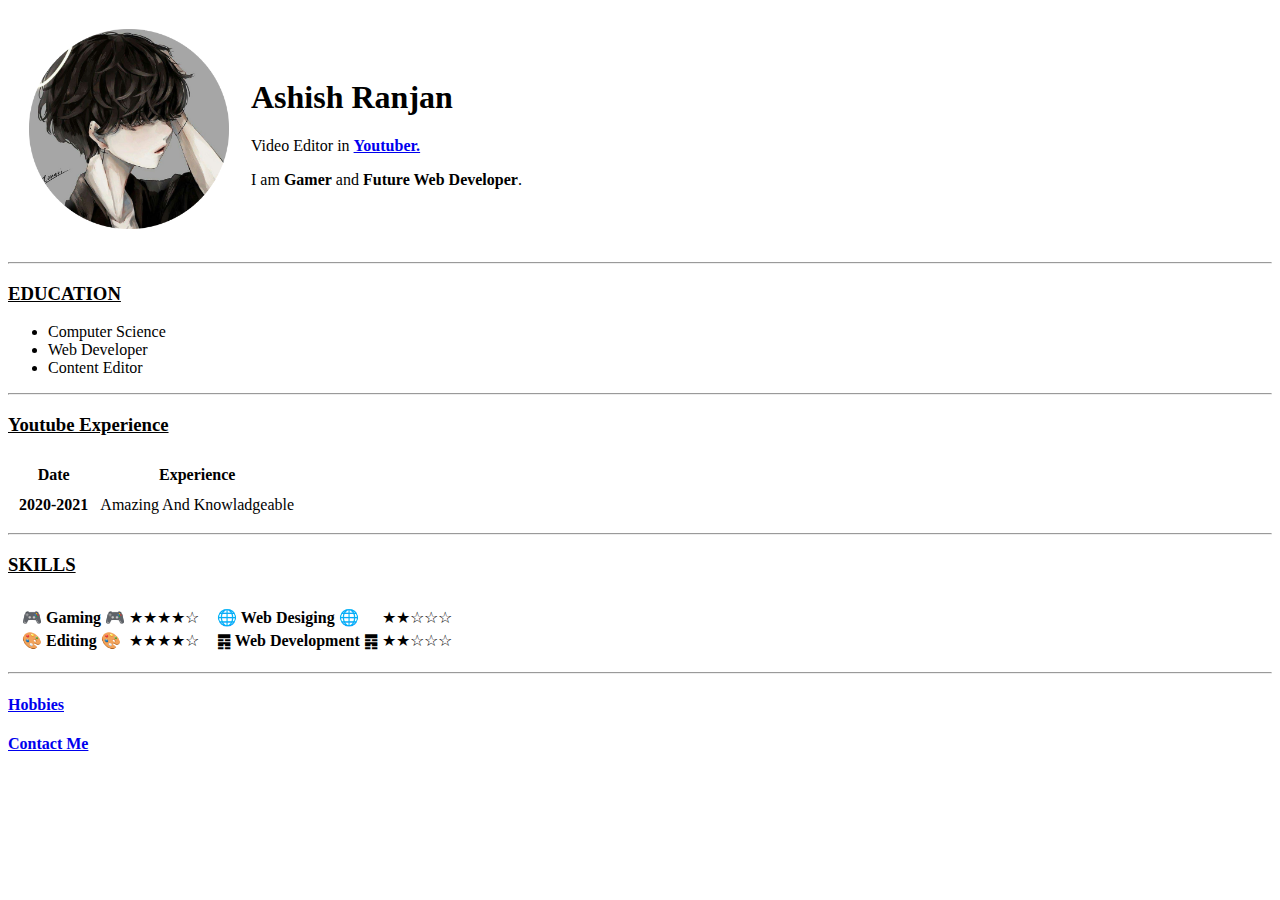
==== index.html @ e781396a "Add initial cv website files" ====
<!DOCTYPE html>
<html lang="en" dir="ltr">

<head>
  <meta charset="utf-8">
  <title>MADDOX</title>
</head>

<body>
  <table cellspacing="20">
    <tr>
      <td> <img {width="190" height="200" } src="images/wp8801768.png" alt="profile photo"></td>
      <td>
        <h1>Ashish Ranjan</h1>
        <p>Video Editor in <strong>
          <a href="https://www.youtube.com/channel/UCdcLhuev8JNzbX5tThclUmQ">Youtuber.</a>
        </strong></p>
        <p>I am <strong>Gamer</strong> and <strong>Future Web Developer</strong>. </p>
      </td>
    </tr>
  </table>
  <hr>
  <h3><strong><u>EDUCATION</u></strong></h3>
  <ul>
    <li>Computer Science</li>
    <li>Web Developer</li>
    <li>Content Editor</li>
  </ul>
  <hr>
  <h3><strong>
      <u>Youtube Experience</u>
    </strong></h3>
  <table cellspacing="10">
    <thead>
      <tr>
        <th>Date</th>
        <th>Experience</th>
      </tr>
    </thead>
    <tbody>
      <tr>
        <td><strong>
            2020-2021
          </strong></td>
        <td>Amazing And Knowladgeable</td>
      </tr>
    </tbody>
  </table>
  <hr>
  <h3><strong>
      <u>SKILLS</u>
    </strong></h3>
<table cellspacing="10">
  <tr>
    <td>
       <table>
        <tr>
          <td>
            <strong>🎮 Gaming 🎮</strong>
          </td>
          <td>
            ★★★★☆
          </td>
        </tr>
        <tr>
          <td>
            <strong>🎨 Editing 🎨</strong>
          </td>
          <td>
            ★★★★☆
          </td>
        </tr>
      </table>
    <td>
      <table>
        <tr>
          <td>
            <strong>
              🌐 Web Desiging 🌐
            </strong>
          </td>
          <td>
            ★★☆☆☆
          </td>
        </tr>
        <tr>
          <td>
            <strong>
              ䷴ Web Development ䷴
            </strong>
          </td>
          <td>
            ★★☆☆☆
          </td>
        </tr>
      </table>
    </td>
  </tr>
</table>
<hr>
<h4>
  <strong>
    <a href="Hobbies.html">Hobbies</a>
  </strong>
</h4>
<h4>
  <strong>
    <a href="Contact me.html">Contact Me</a>
  </strong>
</h4>

</body>

</html>
                                                                                                                                                                                                                                                                                                                                                                                                                                                                                                                                                                                                                                                                                                                                                                                                                                                                                                                                                                                                                                                                                 
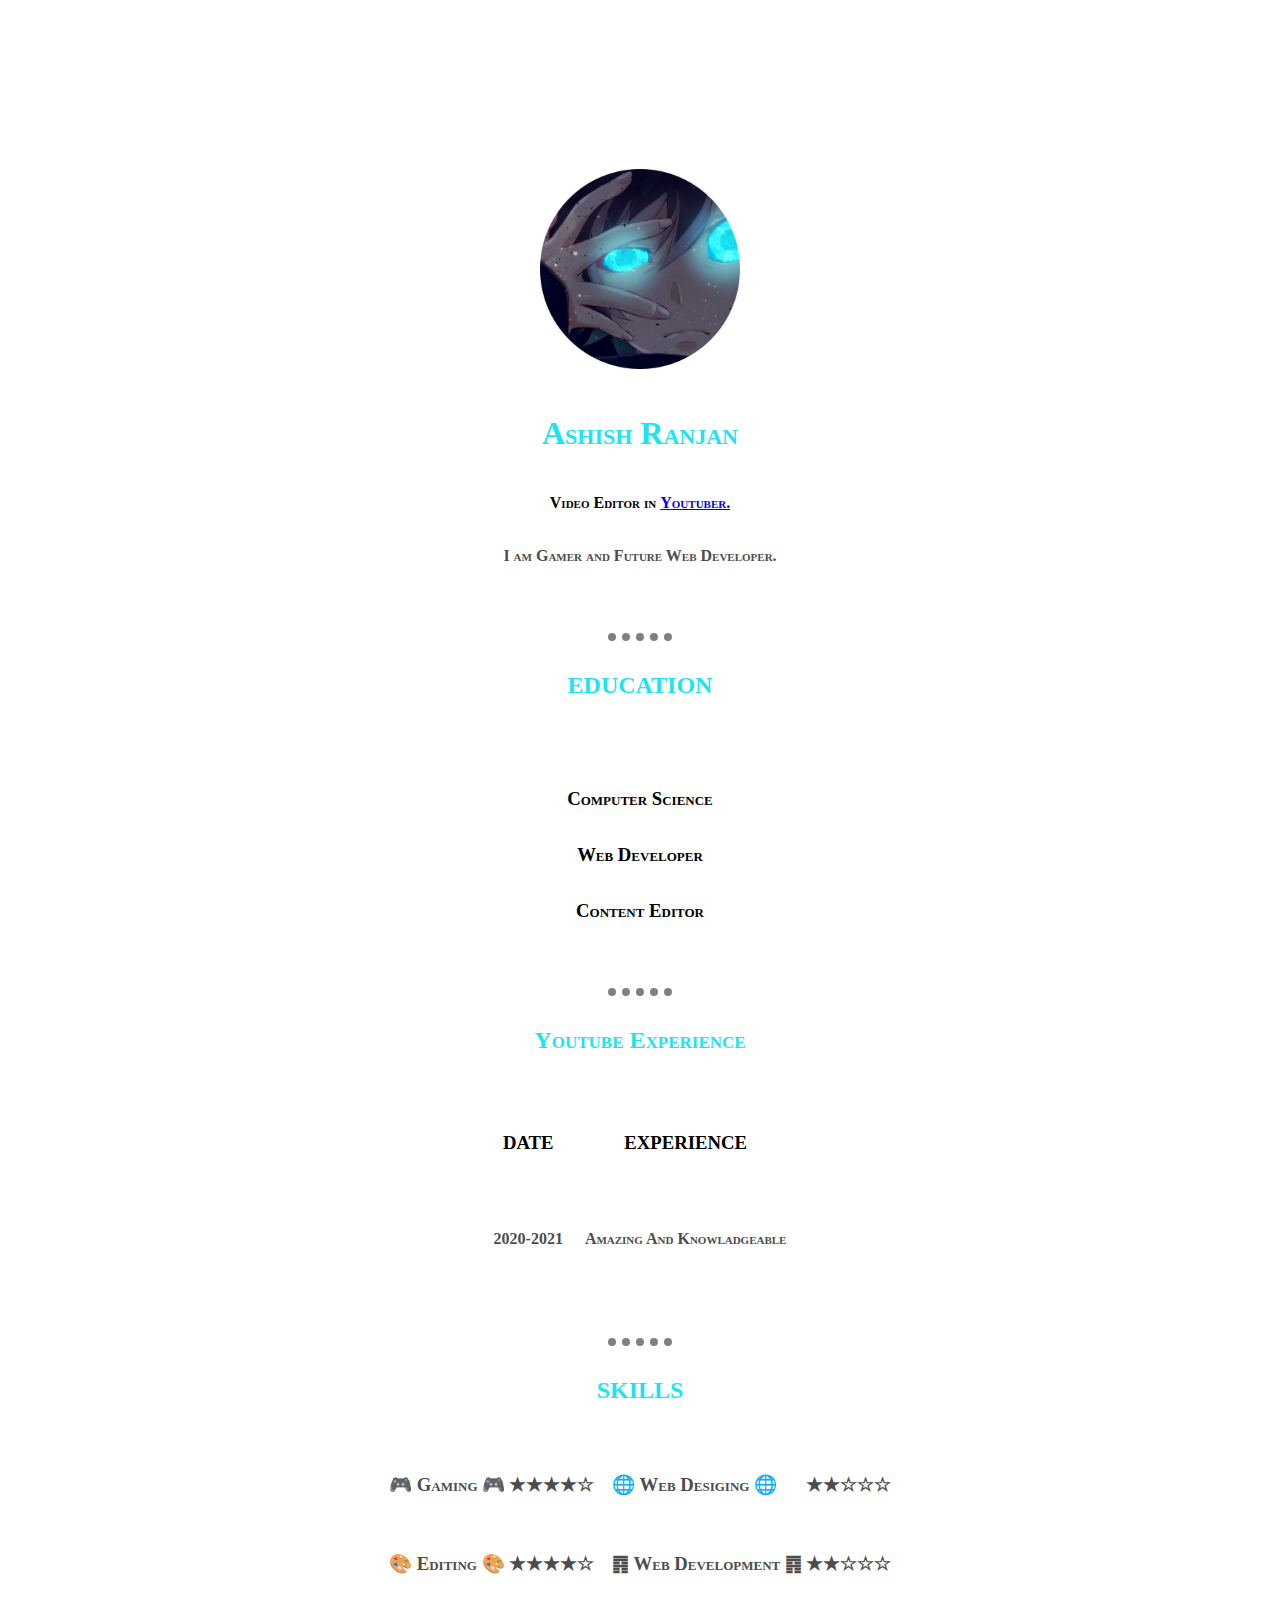
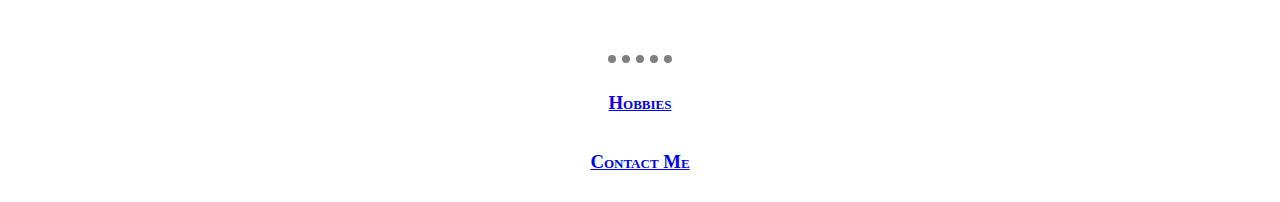
==== commit 38ea7fc5: "add initial cv website files" ====
--- a/index.html
+++ b/index.html
@@ -4,112 +4,154 @@
 <head>
   <meta charset="utf-8">
   <title>MADDOX</title>
+  <link rel="stylesheet" href="css/style.css">
+  <canvas id="canvas"></canvas>
 </head>
 
 <body>
-  <table cellspacing="20">
-    <tr>
-      <td> <img {width="190" height="200" } src="images/wp8801768.png" alt="profile photo"></td>
-      <td>
-        <h1>Ashish Ranjan</h1>
-        <p>Video Editor in <strong>
-          <a href="https://www.youtube.com/channel/UCdcLhuev8JNzbX5tThclUmQ">Youtuber.</a>
-        </strong></p>
-        <p>I am <strong>Gamer</strong> and <strong>Future Web Developer</strong>. </p>
-      </td>
-    </tr>
-  </table>
+  <center>
+    <img cellspacing="10" {width="190" height="200" } src="images/icon.png" alt="profile photo"></td>
+    <h1>Ashish Ranjan</h1>
+    <p>Video Editor in <strong>
+        <a href="https://www.youtube.com/channel/UCdcLhuev8JNzbX5tThclUmQ">Youtuber.</a>
+      </strong></p>
+    <h4>I am <strong>Gamer</strong> and <strong>Future Web Developer</strong>. </h4>
+    <br>
+    <hr>
+    <h2><strong>EDUCATION</strong></h3>
+      <br>
+      <h3>Computer Science</h3>
+      <h3>Web Developer</h3>
+      <h3>Content Editor</h3>
+      <br>
+      <hr>
+      <h2><strong>
+          Youtube Experience
+        </strong></h2>
+      <table cellspacing="20">
+        <thead>
+          <tr>
+            <th>
+              <h3>
+                DATE
+              </h3>
+            </th>
+            <th>
+              <h3>
+                EXPERIENCE
+              </h3>
+            </th>
+          </tr>
+        </thead>
+        <tbody>
+          <tr>
+            <td><strong>
+                <h4>
+                  2020-2021
+                </h4>
+              </strong></td>
+            <td>
+              <h4>
+                Amazing And Knowladgeable
+              </h4>
+            </td>
+          </tr>
+        </tbody>
+      </table>
+  </center>
+  <br>
   <hr>
-  <h3><strong><u>EDUCATION</u></strong></h3>
-  <ul>
-    <li>Computer Science</li>
-    <li>Web Developer</li>
-    <li>Content Editor</li>
-  </ul>
-  <hr>
-  <h3><strong>
-      <u>Youtube Experience</u>
-    </strong></h3>
-  <table cellspacing="10">
-    <thead>
+  <center>
+    <h2><strong>
+        SKILLS
+      </strong></h2>
+    <table cellspacing="10">
       <tr>
-        <th>Date</th>
-        <th>Experience</th>
+        <td>
+          <table>
+            <tr>
+              <td>
+                <strong>
+                  <h3>
+                    🎮 Gaming 🎮
+                  </h3>
+                </strong>
+              </td>
+              <td>
+                <h3>
+                  ★★★★☆
+                </h3>
+              </td>
+            </tr>
+            <tr>
+              <td>
+                <strong>
+                  <h3>
+                    🎨 Editing 🎨
+                  </h3>
+                </strong>
+              </td>
+              <td>
+                <h3>
+                  ★★★★☆
+                </h3>
+              </td>
+            </tr>
+          </table>
+        <td>
+          <table>
+            <tr>
+              <td>
+                <strong>
+                  <h3>
+                    🌐 Web Desiging 🌐
+                  </h3>
+                </strong>
+              </td>
+              <td>
+                <h3>
+                  ★★☆☆☆
+                </h3>
+              </td>
+            </tr>
+            <tr>
+              <td>
+                <strong>
+                  <h3>
+                    ䷴ Web Development ䷴
+                  </h3>
+                </strong>
+              </td>
+              <td>
+                <h3>
+                  ★★☆☆☆
+                </h3>
+              </td>
+            </tr>
+          </table>
+        </td>
       </tr>
-    </thead>
-    <tbody>
-      <tr>
-        <td><strong>
-            2020-2021
-          </strong></td>
-        <td>Amazing And Knowladgeable</td>
-      </tr>
-    </tbody>
-  </table>
-  <hr>
-  <h3><strong>
-      <u>SKILLS</u>
-    </strong></h3>
-<table cellspacing="10">
-  <tr>
-    <td>
-       <table>
-        <tr>
-          <td>
-            <strong>🎮 Gaming 🎮</strong>
-          </td>
-          <td>
-            ★★★★☆
-          </td>
-        </tr>
-        <tr>
-          <td>
-            <strong>🎨 Editing 🎨</strong>
-          </td>
-          <td>
-            ★★★★☆
-          </td>
-        </tr>
-      </table>
-    <td>
-      <table>
-        <tr>
-          <td>
-            <strong>
-              🌐 Web Desiging 🌐
-            </strong>
-          </td>
-          <td>
-            ★★☆☆☆
-          </td>
-        </tr>
-        <tr>
-          <td>
-            <strong>
-              ䷴ Web Development ䷴
-            </strong>
-          </td>
-          <td>
-            ★★☆☆☆
-          </td>
-        </tr>
-      </table>
-    </td>
-  </tr>
-</table>
-<hr>
-<h4>
-  <strong>
-    <a href="Hobbies.html">Hobbies</a>
-  </strong>
-</h4>
-<h4>
-  <strong>
-    <a href="Contact me.html">Contact Me</a>
-  </strong>
-</h4>
+    </table>
+    <br>
+    <hr>
+    <h4>
+      <strong>
+        <h3>
+          <a href="Hobbies.html">Hobbies</a>
+        </h3>
+      </strong>
+    </h4>
+    <h4>
+      <strong>
+        <h3>
+          <a href="Contact me.html">Contact Me</a>
+        </h3>
+      </strong>
+  </center>
+  </h4>
 
 </body>
 
 </html>
+
                                                                                                                                                                                                                                                                                                                                                                                                                                                                                                                                                                                                                                                                                                                                                                                                                                                                                                                                                                                                                                                                                  
--- a/css/style.css
+++ b/css/style.css
@@ -0,0 +1,25 @@
+body {
+  font: small-caps bold 16px/2 cursive;
+
+}
+h1 {
+  color: #1ce5f2;
+}
+h2 {
+  color: #1ce5f2;
+  }
+h4 {
+  color: #4d4d4d;
+}
+td {
+  color: #4d4d4d;
+}
+hr {
+  border-style: dotted none none;
+  width: 5%;
+  height: 0px;
+  border-width: 8px;
+  border-color: grey;
+} 
+
+                                                                                                                                
